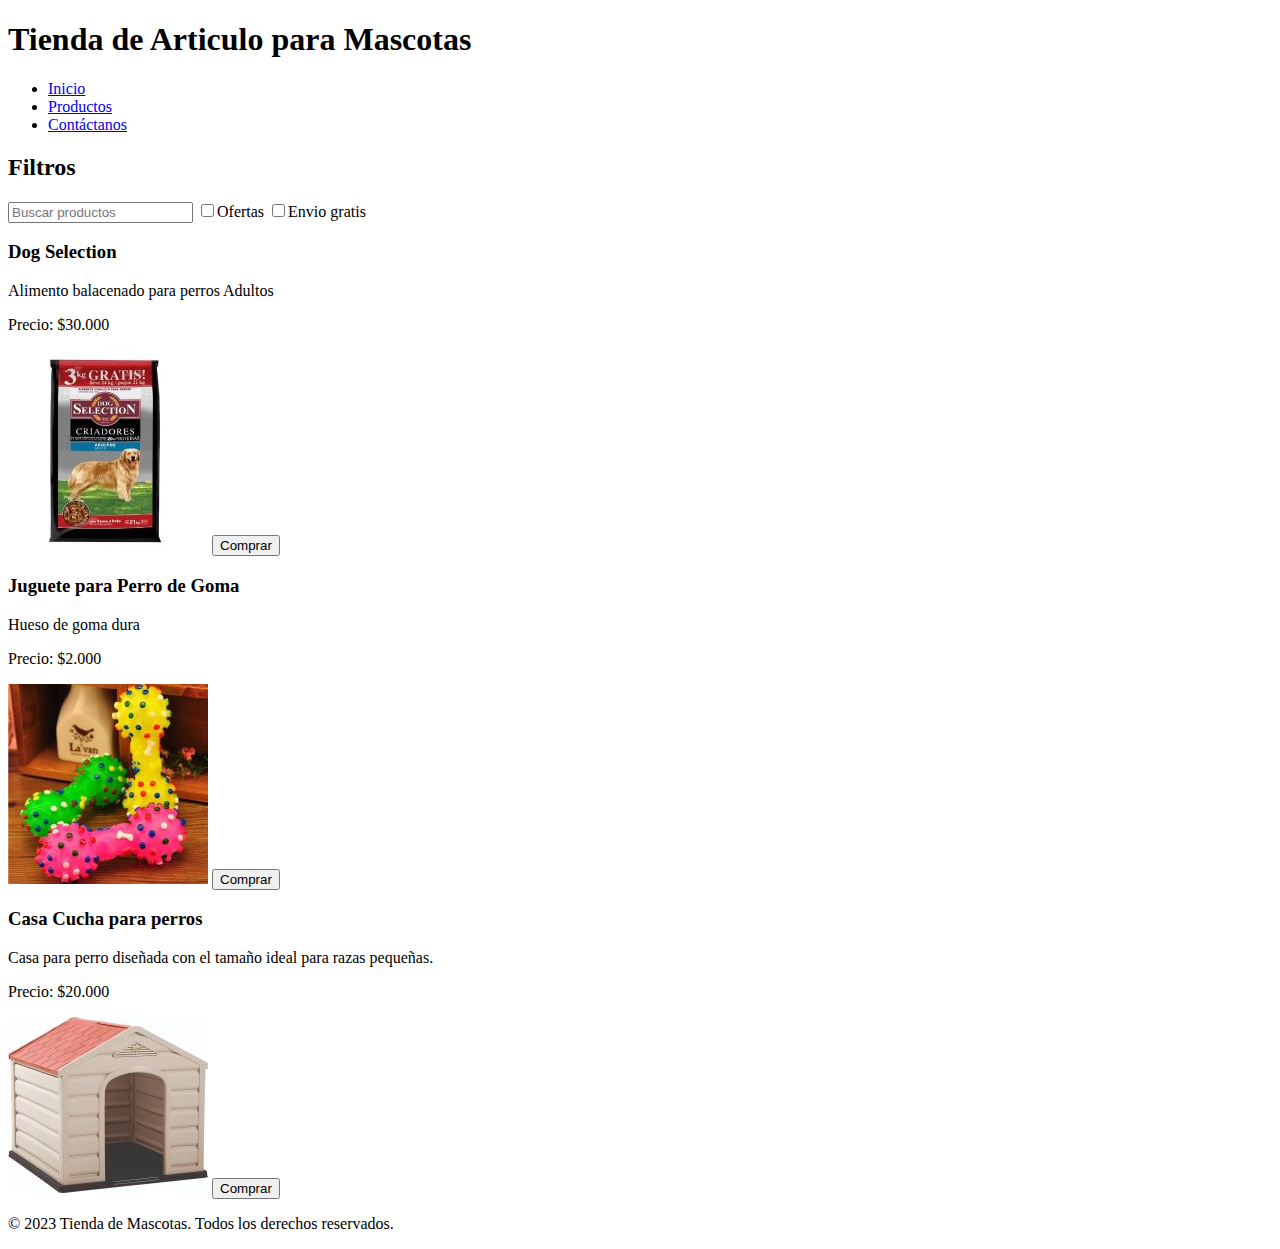
==== ProyectoCatalogo/index.html @ 6cbd7a73 "Proyecto de catologo sobre articulos para mascotas. Comenze realizando el index con vista previas de" ====
<!DOCTYPE html>
<html lang="es">
<head>
    <meta charset="UTF-8">
    <meta name="viewport" content="width=device-width, initial-scale=1.0">
    <title>Catologo de productos</title>
    <link rel="stylesheet" href="./styles/styles.css">
</head>
<body>
    <header>
        <h1>Tienda de Articulo para Mascotas</h1>
        <nav>
            <ul>
                <li><a href="#">Inicio</a></li>
                <li><a href="productos.html">Productos</a></li>
                <li><a href="contact.html">Contáctanos</a></li>
            </ul>
        </nav>
    </header>

    <div class="container">
        <aside>
            <h2>Filtros</h2>
            <input type="text" placeholder="Buscar productos">
            <label><input type="checkbox">Ofertas</label>
            <label><input type="checkbox">Envio gratis</label>
        </aside>

        <main>
            <section class="product-grid">
                <article class="product-card">
                    <h3>Dog Selection</h3>
                    <p>Alimento balacenado para perros Adultos</p>
                    <p>Precio: $30.000</p>
                    <img src="./img/dogselection213.jpg" alt="Alimento para perros">
                    <button>Comprar</button>
                </article>
                <article class="product-card">
                    <h3>Juguete para Perro de Goma </h3>
                    <p>Hueso de goma dura</p>
                    <p>Precio: $2.000</p>
                    <img src="./img/juguete hueso.jpg" alt="Nombre del producto">
                    <button>Comprar</button>
                </article>
                <article class="product-card">
                    <h3>Casa Cucha para perros</h3>
                    <p>Casa para perro diseñada con el tamaño ideal para razas pequeñas.</p>
                    <p>Precio: $20.000</p>
                    <img src="./img/cucha para perros.jpg" alt="Nombre del producto">
                    <button>Comprar</button>
                </article>
            </section>
        </main>
    </div>

    <footer>
        <p>&copy; 2023 Tienda de Mascotas. Todos los derechos reservados.</p>
    </footer>
</body>
</html>
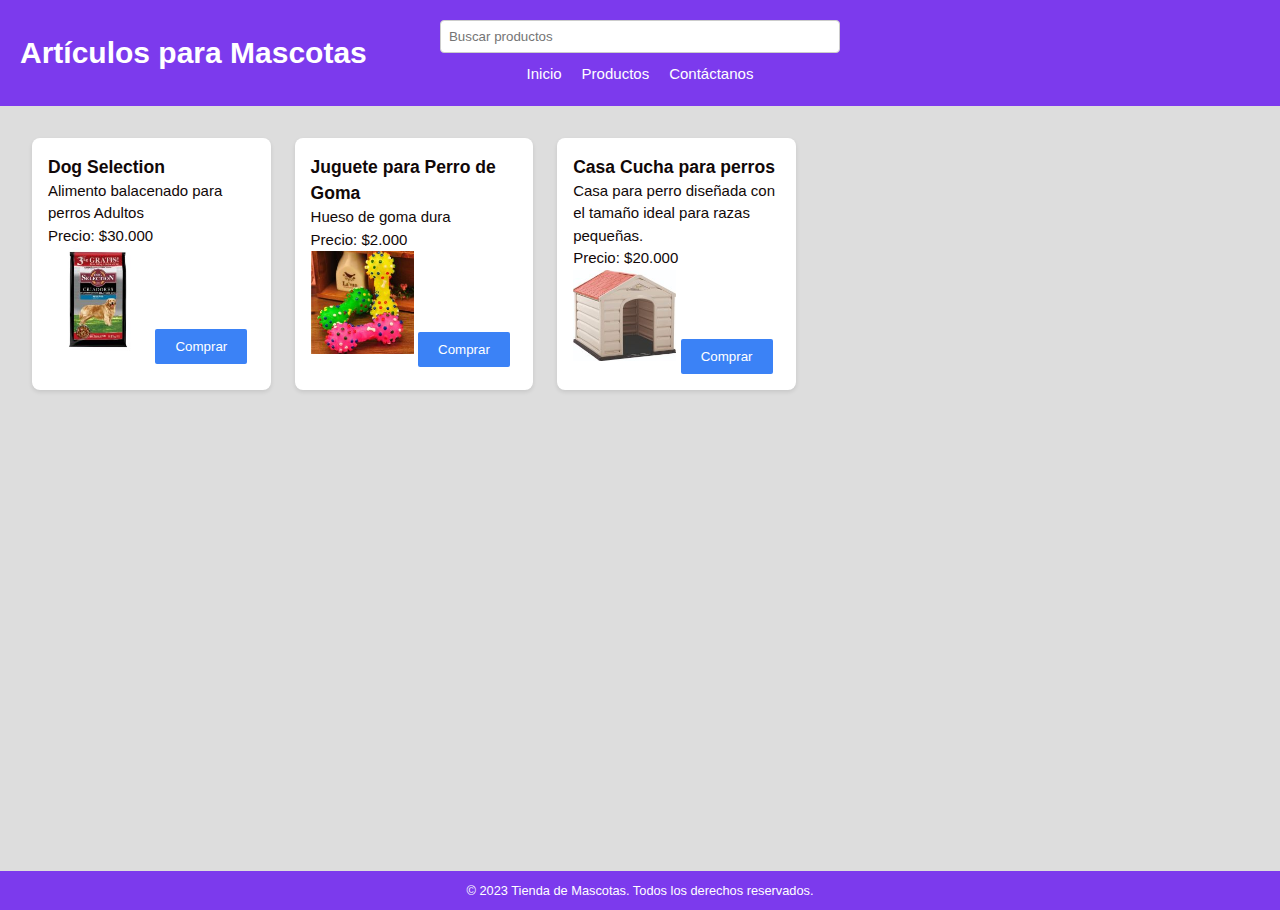
==== commit 497794c5: "Incorporacion de css, utilize un grid en el header asi el h1 queda a la izquierda, el imput y nav al" ====
--- a/ProyectoCatalogo/index.html
+++ b/ProyectoCatalogo/index.html
@@ -8,24 +8,22 @@
 </head>
 <body>
     <header>
-        <h1>Tienda de Articulo para Mascotas</h1>
-        <nav>
-            <ul>
-                <li><a href="#">Inicio</a></li>
-                <li><a href="productos.html">Productos</a></li>
-                <li><a href="contact.html">Contáctanos</a></li>
-            </ul>
-        </nav>
-    </header>
+        <div class="header-container">
+            <h1>Artículos para Mascotas</h1>
+            <div class="nav-busqueda">
+              <input type="text" placeholder="Buscar productos">
+              <nav class="nav-header">
+                <ul>
+                  <li><a href="#">Inicio</a></li>
+                  <li><a href="productos.html">Productos</a></li>
+                  <li><a href="contact.html">Contáctanos</a></li>
+                </ul>
+              </nav>
+            </div>
+          </div>
+      </header>
 
     <div class="container">
-        <aside>
-            <h2>Filtros</h2>
-            <input type="text" placeholder="Buscar productos">
-            <label><input type="checkbox">Ofertas</label>
-            <label><input type="checkbox">Envio gratis</label>
-        </aside>
-
         <main>
             <section class="product-grid">
                 <article class="product-card">
--- a/ProyectoCatalogo/styles/styles.css
+++ b/ProyectoCatalogo/styles/styles.css
@@ -0,0 +1,115 @@
+@import url("https://fonts.googleapis.com/css2?family=Roboto:wght@400;700&display=swap");
+
+* {
+    box-sizing: border-box;
+    margin: 0;
+    padding: 0;
+    font-family: 'Segoe UI', Tahoma, Geneva, Verdana, sans-serif;
+}
+
+body {
+    background-color: #dddddd;
+    color: #110808;
+    font-size: 15px;
+    line-height: 1.5;
+}
+
+header {
+    background-color: #7c3aed;
+    color: rgb(255, 255, 255);
+    padding: 10px 0;
+    margin: 0;
+}
+
+.header-container {
+    display: grid;
+    grid-template-columns: 1fr 1fr 1fr;
+    align-items: center;
+    padding: 10px 20px;
+}
+  
+.header-container h1 {
+    grid-column: 1;
+    justify-self: start;
+}
+  
+.nav-busqueda {
+    grid-column: 2;
+    display: flex;
+    flex-direction: column;
+    align-items: center;
+    gap: 10px;
+}
+  
+.nav-busqueda input {
+    width: 100%;
+    max-width: 400px;
+    padding: 8px;
+    border-radius: 4px;
+    border: 1px solid #ccc;
+}
+
+.nav-header {
+    width: 100%;
+    display: flex;
+    justify-content: center;
+}
+  
+.nav-header ul {
+    display: flex;
+    list-style: none;
+    gap: 20px;
+    margin: 0;
+    padding: 0;
+    justify-content: center;
+}
+  
+.nav-header a {
+    color: white;
+    text-decoration: none;
+}
+
+.container {
+    display: flex;
+    min-height: 85vh;
+}
+
+main {
+    padding: 2rem;
+}
+
+.product-grid {
+    display: grid;
+    grid-template-columns: repeat(3, 20%);
+    gap: 1.5rem;
+}
+
+.product-card {
+    background-color: #fff;
+    padding: 1rem;
+    border-radius: 8px;
+    box-shadow: 0 2px 4px rgba(0, 0, 0, 0.1);
+    img {
+        width: 50%;
+    }
+    button {
+        float: center;
+        background-color: rgb(59, 130, 246);
+        color: white;
+        padding: 10px 20px;
+        border-radius: 2px;
+        border: none;
+        cursor: pointer;
+    }
+}
+
+footer {
+    background-color: #7c3aed;
+    color: rgb(255, 255, 255);
+    padding: 10px;
+    text-align: center;
+    font-size: 0.8rem;
+}
+
+
+
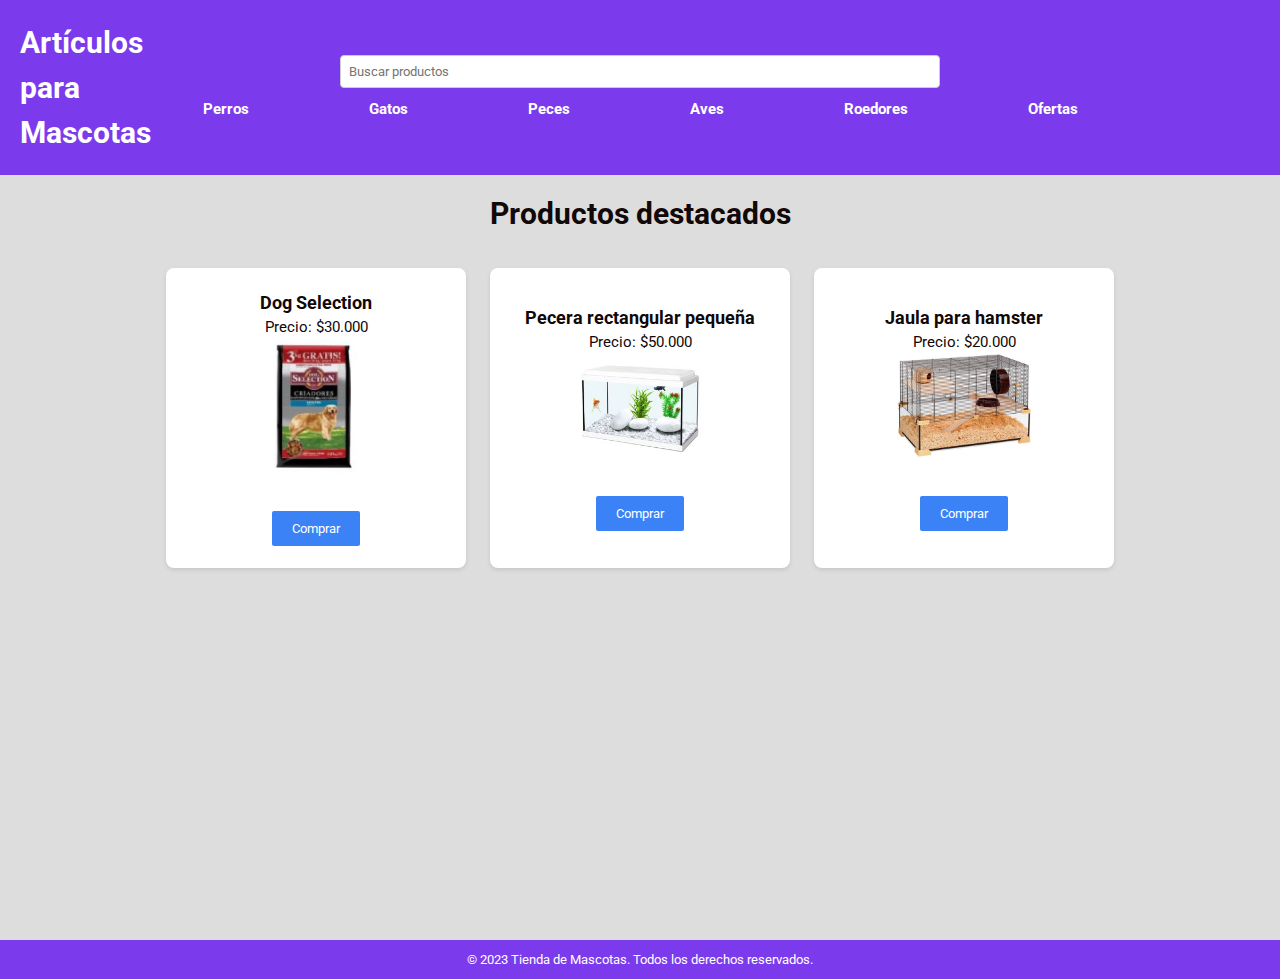
==== commit 79d60e3f: "Cambios en el header, mejora  de posicion del nav, le inclui la funcion del href de la opcion Perros" ====
--- a/ProyectoCatalogo/index.html
+++ b/ProyectoCatalogo/index.html
@@ -14,9 +14,12 @@
               <input type="text" placeholder="Buscar productos">
               <nav class="nav-header">
                 <ul>
-                  <li><a href="#">Inicio</a></li>
-                  <li><a href="productos.html">Productos</a></li>
-                  <li><a href="contact.html">Contáctanos</a></li>
+                    <li><a href="perros.html">Perros</a></li>
+                    <li><a href="productos.html">Gatos</a></li>
+                    <li><a href="contact.html">Peces</a></li>
+                    <li><a href="productos.html">Aves</a></li>
+                    <li><a href="productos.html">Roedores</a></li>
+                    <li><a href="productos.html"> Ofertas</a></li>
                 </ul>
               </nav>
             </div>
@@ -25,26 +28,27 @@
 
     <div class="container">
         <main>
+            <h1>Productos destacados</h1>
             <section class="product-grid">
                 <article class="product-card">
                     <h3>Dog Selection</h3>
-                    <p>Alimento balacenado para perros Adultos</p>
                     <p>Precio: $30.000</p>
                     <img src="./img/dogselection213.jpg" alt="Alimento para perros">
+                    <br>
                     <button>Comprar</button>
                 </article>
                 <article class="product-card">
-                    <h3>Juguete para Perro de Goma </h3>
-                    <p>Hueso de goma dura</p>
-                    <p>Precio: $2.000</p>
-                    <img src="./img/juguete hueso.jpg" alt="Nombre del producto">
+                    <h3>Pecera rectangular pequeña</h3>
+                    <p>Precio: $50.000</p>
+                    <img src="./img/pecera.jpg" alt="Pecera">
+                    <br>
                     <button>Comprar</button>
                 </article>
                 <article class="product-card">
-                    <h3>Casa Cucha para perros</h3>
-                    <p>Casa para perro diseñada con el tamaño ideal para razas pequeñas.</p>
+                    <h3>Jaula para hamster</h3>
                     <p>Precio: $20.000</p>
-                    <img src="./img/cucha para perros.jpg" alt="Nombre del producto">
+                    <img src="./img/jaulas para hamster.jpg" alt="Jaula">
+                    <br>
                     <button>Comprar</button>
                 </article>
             </section>
--- a/ProyectoCatalogo/styles/styles.css
+++ b/ProyectoCatalogo/styles/styles.css
@@ -4,11 +4,11 @@
     box-sizing: border-box;
     margin: 0;
     padding: 0;
-    font-family: 'Segoe UI', Tahoma, Geneva, Verdana, sans-serif;
+    font-family: 'Roboto', sans-serif;
 }
 
 body {
-    background-color: #dddddd;
+    background-color: #dddddd; 
     color: #110808;
     font-size: 15px;
     line-height: 1.5;
@@ -16,36 +16,37 @@
 
 header {
     background-color: #7c3aed;
-    color: rgb(255, 255, 255);
+    color: white;
     padding: 10px 0;
-    margin: 0;
 }
 
 .header-container {
     display: grid;
     grid-template-columns: 1fr 1fr 1fr;
-    align-items: center;
-    padding: 10px 20px;
+    align-items: center; /* Centra verticalmente los elementos */
+    padding: 10px 20px; /* Espaciado interno */
 }
-  
+
+
+
 .header-container h1 {
     grid-column: 1;
     justify-self: start;
 }
-  
+
 .nav-busqueda {
     grid-column: 2;
     display: flex;
     flex-direction: column;
     align-items: center;
-    gap: 10px;
+    gap: 10px; /* Espaciado entre elementos */
 }
-  
+
 .nav-busqueda input {
     width: 100%;
-    max-width: 400px;
+    max-width: 600px; /* Ancho de la barra de busqueda */
     padding: 8px;
-    border-radius: 4px;
+    border-radius: 4px; /* Bordes redondeados */
     border: 1px solid #ccc;
 }
 
@@ -54,34 +55,45 @@
     display: flex;
     justify-content: center;
 }
-  
+
 .nav-header ul {
     display: flex;
     list-style: none;
-    gap: 20px;
+    gap: 80px; /* Espaciado entre elementos */
     margin: 0;
     padding: 0;
     justify-content: center;
 }
-  
+
 .nav-header a {
     color: white;
     text-decoration: none;
+    font-weight: bold;
+    padding: 10px 20px;
 }
 
 .container {
     display: flex;
     min-height: 85vh;
+    align-items: center;
+    flex-direction: column;
 }
 
 main {
-    padding: 2rem;
+    padding: 1rem;
+}
+
+.container h1 {
+    text-align: center; /* Centra el texto */
+    margin-bottom: 2rem; /* Margen inferior */
 }
 
 .product-grid {
     display: grid;
-    grid-template-columns: repeat(3, 20%);
-    gap: 1.5rem;
+    grid-template-columns: repeat(3, 1fr); /* Tres columnas iguales */
+    gap: 1.5rem; /* Espaciado entre elementos */
+    justify-items: center;
+    align-items: center;
 }
 
 .product-card {
@@ -89,23 +101,35 @@
     padding: 1rem;
     border-radius: 8px;
     box-shadow: 0 2px 4px rgba(0, 0, 0, 0.1);
-    img {
-        width: 50%;
-    }
-    button {
-        float: center;
-        background-color: rgb(59, 130, 246);
-        color: white;
-        padding: 10px 20px;
-        border-radius: 2px;
-        border: none;
-        cursor: pointer;
-    }
+    display: flex;
+    flex-direction: column;
+    justify-content: center;
+    align-items: center;
+    text-align: center;
+    width: 100%;
+    max-width: 300px;
+    height: 300px;
+}
+
+.product-card img {
+    width: 50%;
+    margin-bottom: 1rem;
+    flex-shrink: 0; /* Evita que la imagen se reduzca */
+}
+
+.product-card button {
+    align-self: center;
+    background-color: rgb(59, 130, 246);
+    color: white;
+    padding: 10px 20px;
+    border-radius: 2px;
+    border: none;
+    cursor: pointer;
 }
 
 footer {
     background-color: #7c3aed;
-    color: rgb(255, 255, 255);
+    color: white;
     padding: 10px;
     text-align: center;
     font-size: 0.8rem;
